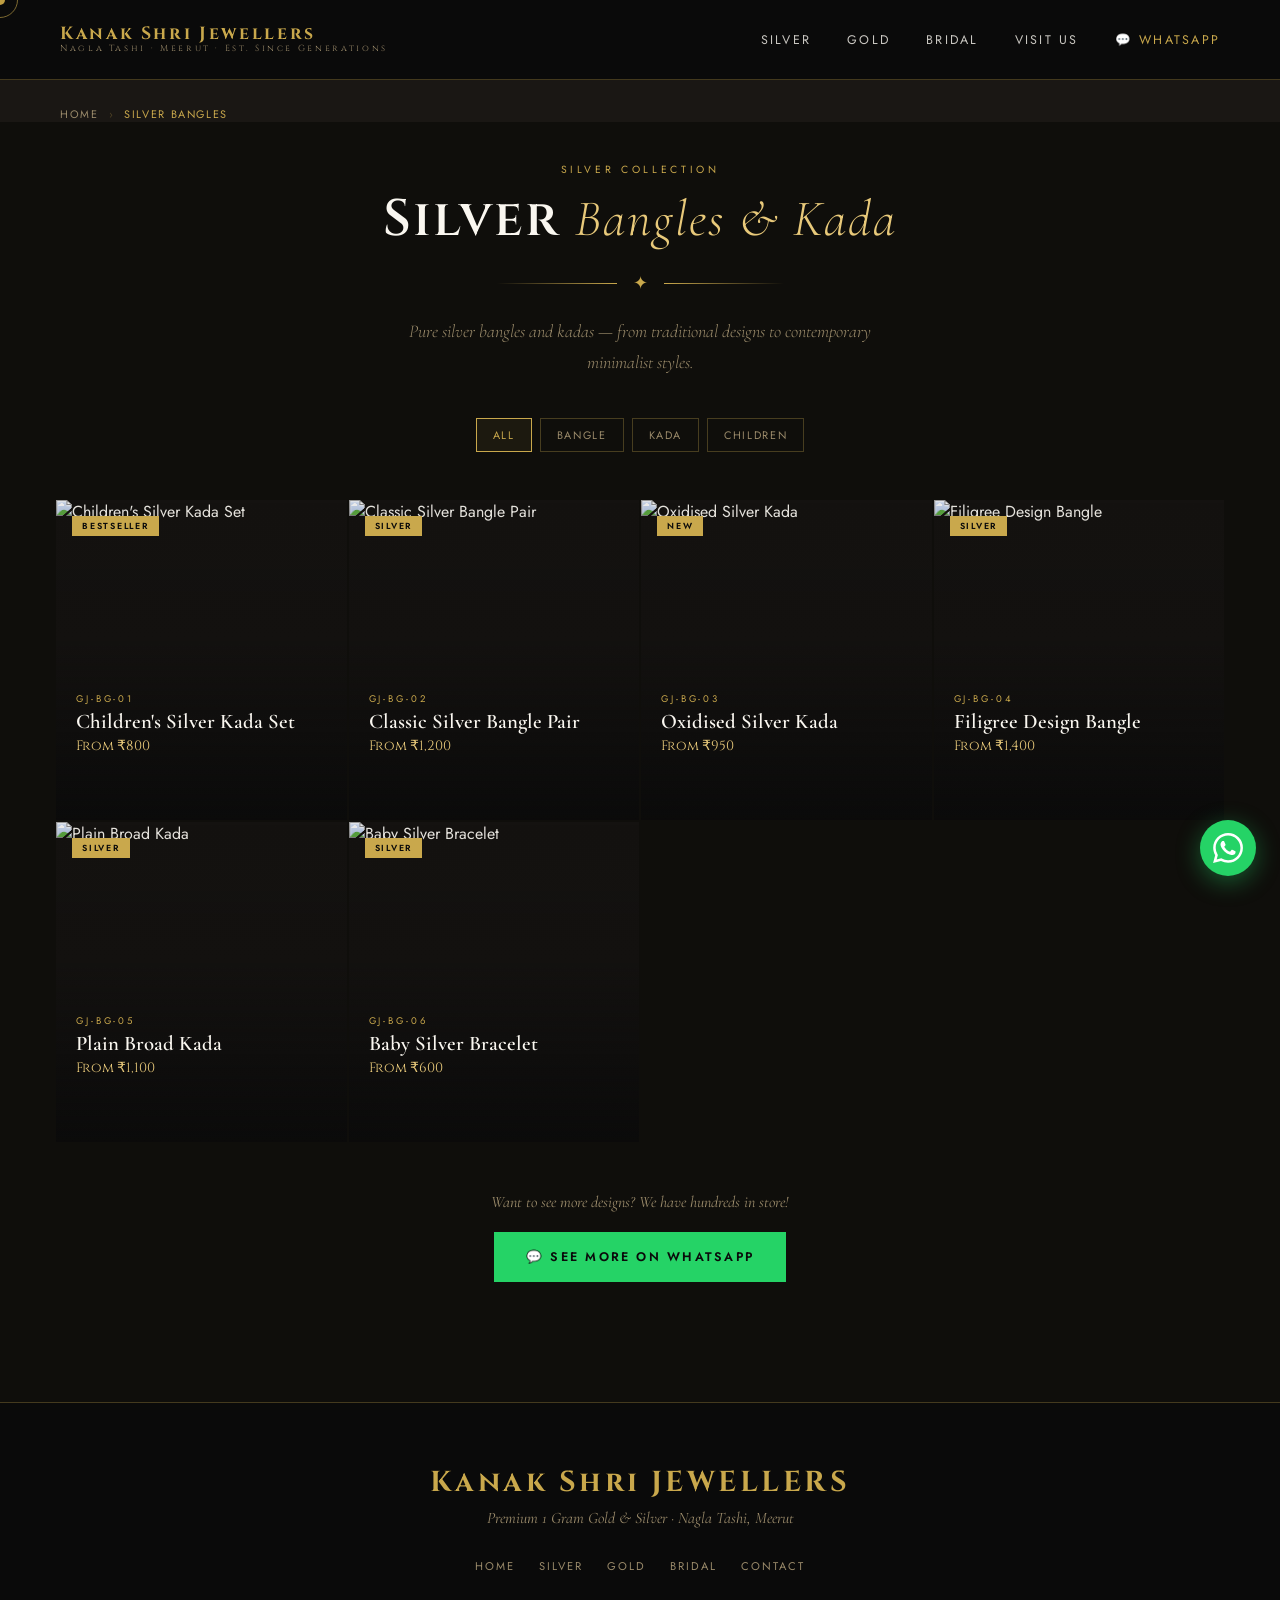
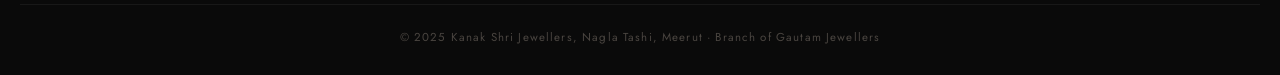
==== bangles.html @ d881263a "Add files via upload" ====
<!DOCTYPE html>
<html lang="en">
<head>
<meta charset="UTF-8">
<meta name="viewport" content="width=device-width, initial-scale=1.0, viewport-fit=cover">
<meta name="description" content="Silver Bangles & Kada | Kanak Shri Jewellers – Kanak Shri Jewellers, Nagla Tashi Meerut">
<meta name="theme-color" content="#0A0A0A">
<title>Silver Bangles & Kada | Kanak Shri Jewellers</title>
<link rel="preconnect" href="https://fonts.googleapis.com">
<link rel="preconnect" href="https://fonts.gstatic.com" crossorigin>
<link href="https://fonts.googleapis.com/css2?family=Cormorant+Garamond:ital,wght@0,300;0,400;0,600;1,300;1,400&family=Cinzel:wght@400;600;700;900&family=Jost:wght@300;400;500&display=swap" rel="stylesheet">
<link rel="stylesheet" href="styles.css">
</head>
<body>

<div id="page-transition"></div>
<div class="cursor" id="cursor"></div>
<div class="cursor-ring" id="cursorRing"></div>

<!-- Floating WhatsApp -->
<a href="https://wa.me/918979748070?text=Hi!%20I%20am%20interested%20in%20Silver%20Bangles." class="wa-float" aria-label="Chat on WhatsApp" target="_blank" rel="noopener">
  <svg viewBox="0 0 24 24" xmlns="http://www.w3.org/2000/svg"><path d="M17.472 14.382c-.297-.149-1.758-.867-2.03-.967-.273-.099-.471-.148-.67.15-.197.297-.767.966-.94 1.164-.173.199-.347.223-.644.075-.297-.15-1.255-.463-2.39-1.475-.883-.788-1.48-1.761-1.653-2.059-.173-.297-.018-.458.13-.606.134-.133.298-.347.446-.52.149-.174.198-.298.298-.497.099-.198.05-.371-.025-.52-.075-.149-.669-1.612-.916-2.207-.242-.579-.487-.5-.669-.51-.173-.008-.371-.01-.57-.01-.198 0-.52.074-.792.372-.272.297-1.04 1.016-1.04 2.479 0 1.462 1.065 2.875 1.213 3.074.149.198 2.096 3.2 5.077 4.487.709.306 1.262.489 1.694.625.712.227 1.36.195 1.871.118.571-.085 1.758-.719 2.006-1.413.248-.694.248-1.289.173-1.413-.074-.124-.272-.198-.57-.347m-5.421 7.403h-.004a9.87 9.87 0 01-5.031-1.378l-.361-.214-3.741.982.998-3.648-.235-.374a9.86 9.86 0 01-1.51-5.26c.001-5.45 4.436-9.884 9.888-9.884 2.64 0 5.122 1.03 6.988 2.898a9.825 9.825 0 012.893 6.994c-.003 5.45-4.437 9.884-9.885 9.884m8.413-18.297A11.815 11.815 0 0012.05 0C5.495 0 .16 5.335.157 11.892c0 2.096.547 4.142 1.588 5.945L.057 24l6.305-1.654a11.882 11.882 0 005.683 1.448h.005c6.554 0 11.89-5.335 11.893-11.893a11.821 11.821 0 00-3.48-8.413z"/></svg>
</a>

<!-- NAV -->
<nav id="mainNav">
  <a href="index.html" class="nav-logo">
    Kanak Shri Jewellers
    <span>Nagla Tashi · Meerut · Est. Since Generations</span>
  </a>
  <div class="nav-links">
    <a href="index.html#silver">Silver</a>
    <a href="index.html#gold">Gold</a>
    <a href="bridal.html">Bridal</a>
    <a href="index.html#contact">Visit Us</a>
    <a href="https://wa.me/918979748070" style="color:var(--gold);opacity:1;" target="_blank" rel="noopener">💬 WhatsApp</a>
  </div>
  <button class="hamburger" id="hamburger" aria-label="Menu">
    <span></span><span></span><span></span>
  </button>
</nav>

<div class="mobile-menu" id="mobileMenu">
  <a href="index.html#silver">Silver Collection</a>
  <a href="index.html#gold">Gold Collection</a>
  <a href="bridal.html">Bridal</a>
  <a href="index.html#contact">Visit Us</a>
  <a href="https://wa.me/918979748070" target="_blank" rel="noopener" style="color:var(--wa-green)">💬 WhatsApp Us</a>
</div>

<!-- Breadcrumb -->
<div class="breadcrumb">
  <a href="index.html">Home</a>
  <span class="sep">›</span>
  <span class="current">Silver Bangles</span>
</div>

<!-- Collection Section -->
<section class="collection alt" style="padding-top:40px;">
  <div class="collection-inner">
    <span class="section-label reveal">Silver Collection</span>
    <h2 class="section-title reveal">Silver <em>Bangles & Kada</em></h2>
    <div class="ornament reveal"><span>✦</span></div>
    <p class="section-sub reveal">Pure silver bangles and kadas — from traditional designs to contemporary minimalist styles.</p>

    <div class="filter-bar">
      <button class="filter-btn active" data-filter="all">All</button>
      <button class="filter-btn" data-filter="bangle">Bangle</button>
      <button class="filter-btn" data-filter="kada">Kada</button>
      <button class="filter-btn" data-filter="children">Children</button>
    </div>

    <div class="product-grid">

      <div class="product-card reveal" data-tag="children">
        <img class="product-img" src="slv.jpg" alt="Children's Silver Kada Set" loading="lazy" width="400" height="340">
        <div class="product-overlay"></div>
        <div class="product-badge">Bestseller</div>
        <div class="product-info">
          <div class="product-code">GJ-BG-01</div>
          <div class="product-name">Children's Silver Kada Set</div>
          <div class="product-price">From ₹800</div>
          <a href="https://wa.me/918979748070?text=I%20am%20interested%20in%20Children's%20Silver%20Kada%20Set%20(GJ-BG-01)" class="product-wa" target="_blank" rel="noopener">💬 Order on WhatsApp</a>
        </div>
      </div>
      <div class="product-card reveal" data-tag="bangle">
        <img class="product-img" src="slv.jpg" alt="Classic Silver Bangle Pair" loading="lazy" width="400" height="340">
        <div class="product-overlay"></div>
        <div class="product-badge">Silver</div>
        <div class="product-info">
          <div class="product-code">GJ-BG-02</div>
          <div class="product-name">Classic Silver Bangle Pair</div>
          <div class="product-price">From ₹1,200</div>
          <a href="https://wa.me/918979748070?text=I%20am%20interested%20in%20Classic%20Silver%20Bangle%20Pair%20(GJ-BG-02)" class="product-wa" target="_blank" rel="noopener">💬 Order on WhatsApp</a>
        </div>
      </div>
      <div class="product-card reveal" data-tag="kada">
        <img class="product-img" src="slv.jpg" alt="Oxidised Silver Kada" loading="lazy" width="400" height="340">
        <div class="product-overlay"></div>
        <div class="product-badge">New</div>
        <div class="product-info">
          <div class="product-code">GJ-BG-03</div>
          <div class="product-name">Oxidised Silver Kada</div>
          <div class="product-price">From ₹950</div>
          <a href="https://wa.me/918979748070?text=I%20am%20interested%20in%20Oxidised%20Silver%20Kada%20(GJ-BG-03)" class="product-wa" target="_blank" rel="noopener">💬 Order on WhatsApp</a>
        </div>
      </div>
      <div class="product-card reveal" data-tag="bangle">
        <img class="product-img" src="slv.jpg" alt="Filigree Design Bangle" loading="lazy" width="400" height="340">
        <div class="product-overlay"></div>
        <div class="product-badge">Silver</div>
        <div class="product-info">
          <div class="product-code">GJ-BG-04</div>
          <div class="product-name">Filigree Design Bangle</div>
          <div class="product-price">From ₹1,400</div>
          <a href="https://wa.me/918979748070?text=I%20am%20interested%20in%20Filigree%20Design%20Bangle%20(GJ-BG-04)" class="product-wa" target="_blank" rel="noopener">💬 Order on WhatsApp</a>
        </div>
      </div>
      <div class="product-card reveal" data-tag="kada">
        <img class="product-img" src="slv.jpg" alt="Plain Broad Kada" loading="lazy" width="400" height="340">
        <div class="product-overlay"></div>
        <div class="product-badge">Silver</div>
        <div class="product-info">
          <div class="product-code">GJ-BG-05</div>
          <div class="product-name">Plain Broad Kada</div>
          <div class="product-price">From ₹1,100</div>
          <a href="https://wa.me/918979748070?text=I%20am%20interested%20in%20Plain%20Broad%20Kada%20(GJ-BG-05)" class="product-wa" target="_blank" rel="noopener">💬 Order on WhatsApp</a>
        </div>
      </div>
      <div class="product-card reveal" data-tag="children">
        <img class="product-img" src="slv.jpg" alt="Baby Silver Bracelet" loading="lazy" width="400" height="340">
        <div class="product-overlay"></div>
        <div class="product-badge">Silver</div>
        <div class="product-info">
          <div class="product-code">GJ-BG-06</div>
          <div class="product-name">Baby Silver Bracelet</div>
          <div class="product-price">From ₹600</div>
          <a href="https://wa.me/918979748070?text=I%20am%20interested%20in%20Baby%20Silver%20Bracelet%20(GJ-BG-06)" class="product-wa" target="_blank" rel="noopener">💬 Order on WhatsApp</a>
        </div>
      </div>
    </div>

    <div class="load-more-wrap">
      <p style="font-family:'Cormorant Garamond',serif;font-style:italic;color:var(--text-muted);margin-bottom:20px;">Want to see more designs? We have hundreds in store!</p>
      <a href="https://wa.me/918979748070?text=Hi!%20Please%20show%20me%20more%20Silver%20Bangles%20designs." class="wa-big-btn" target="_blank" rel="noopener">💬 See More on WhatsApp</a>
    </div>

  </div>
</section>

<!-- Footer -->
<footer>
  <div class="footer-logo">Kanak Shri JEWELLERS</div>
  <div class="footer-tagline">Premium 1 Gram Gold &amp; Silver · Nagla Tashi, Meerut</div>
  <div class="footer-links">
    <a href="index.html">Home</a>
    <a href="index.html#silver">Silver</a>
    <a href="index.html#gold">Gold</a>
    <a href="bridal.html">Bridal</a>
    <a href="index.html#contact">Contact</a>
  </div>
  <div class="footer-copy">© 2025 Kanak Shri Jewellers, Nagla Tashi, Meerut · Branch of Gautam Jewellers</div>
</footer>

<script src="scripts.js"></script>
</body>
</html>
---- styles.css ----
/* ═══════════════════════════════════════════════════
   KANAK SHRI JEWELLERS — Shared Stylesheet v3.0
   Fixes: Mobile responsiveness, back-button black page,
   404 paths, filter visibility, safe-area support
   ═══════════════════════════════════════════════════ */

/* ── FONTS ── */
@import url('https://fonts.googleapis.com/css2?family=Cormorant+Garamond:ital,wght@0,300;0,400;0,600;0,700;1,300;1,400&family=Cinzel:wght@400;600;700;900&family=Jost:wght@300;400;500&display=swap');

/* ── CSS VARIABLES ── */
:root {
  --gold: #C9A84C;
  --gold-light: #E8C97A;
  --gold-dark: #8B6914;
  --gold-pale: #F5E9C8;
  --black: #0A0A0A;
  --charcoal: #1A1714;
  --warm-white: #FAF7F0;
  --text-muted: #9A8A6A;
  --border: rgba(201,168,76,0.3);
  --wa-green: #25D366;
}

/* ── RESET ── */
*, *::before, *::after { margin: 0; padding: 0; box-sizing: border-box; }
html { scroll-behavior: smooth; -webkit-text-size-adjust: 100%; }
body {
  font-family: 'Jost', sans-serif;
  background: var(--charcoal);
  color: var(--warm-white);
  overflow-x: hidden;
  /* safe area for notched phones */
  padding-left: env(safe-area-inset-left);
  padding-right: env(safe-area-inset-right);
}

/* ── CUSTOM CURSOR (desktop only) ── */
@media (pointer: fine) {
  body { cursor: none; }
  .cursor {
    position: fixed; width: 10px; height: 10px;
    background: var(--gold); border-radius: 50%;
    pointer-events: none; z-index: 99999;
    transform: translate(-50%, -50%);
    transition: transform 0.1s, width 0.2s, height 0.2s, opacity 0.2s;
    mix-blend-mode: difference;
    will-change: left, top;
  }
  .cursor-ring {
    position: fixed; width: 36px; height: 36px;
    border: 1px solid var(--gold); border-radius: 50%;
    pointer-events: none; z-index: 99998;
    transform: translate(-50%, -50%);
    transition: transform 0.12s ease, width 0.3s, height 0.3s;
    opacity: 0.6;
    will-change: left, top;
  }
  .cursor.hovered { width: 20px; height: 20px; opacity: 0.5; }
  .cursor-ring.hovered { width: 56px; height: 56px; opacity: 0.3; }
}
@media (pointer: coarse) {
  .cursor, .cursor-ring { display: none !important; }
}

/* ── ORNAMENT DIVIDER ── */
.ornament {
  display: flex; align-items: center; gap: 16px;
  justify-content: center; margin: 20px 0;
}
.ornament::before, .ornament::after {
  content: ''; flex: 1; max-width: 120px;
  height: 1px; background: linear-gradient(to right, transparent, var(--gold));
}
.ornament::after { background: linear-gradient(to left, transparent, var(--gold)); }
.ornament span { color: var(--gold); font-size: 18px; }

/* ══════════════════════════════
   NAV
══════════════════════════════ */
nav {
  position: fixed; top: 0; left: 0; right: 0;
  z-index: 1000;
  display: flex; align-items: center; justify-content: space-between;
  padding: 0 60px;
  height: 80px;
  background: rgba(10,10,10,0.95);
  backdrop-filter: blur(16px);
  -webkit-backdrop-filter: blur(16px);
  border-bottom: 1px solid var(--border);
  transition: height 0.3s, background 0.3s;
}
nav.scrolled { height: 64px; background: rgba(10,10,10,0.99); }

.nav-logo {
  font-family: 'Cinzel', serif;
  font-size: 1.1rem; font-weight: 700;
  letter-spacing: 0.15em; color: var(--gold);
  text-decoration: none;
  display: flex; flex-direction: column; align-items: flex-start;
  line-height: 1.1;
}
.nav-logo span { font-size: 0.55rem; letter-spacing: 0.3em; color: var(--text-muted); font-weight: 400; }

.nav-links { display: flex; gap: 36px; align-items: center; }
.nav-links a {
  font-family: 'Jost', sans-serif;
  font-size: 0.78rem; letter-spacing: 0.18em;
  text-transform: uppercase; color: var(--warm-white);
  text-decoration: none; opacity: 0.8;
  transition: color 0.25s, opacity 0.25s;
  position: relative;
}
.nav-links a::after {
  content: ''; position: absolute; bottom: -4px; left: 0; right: 100%;
  height: 1px; background: var(--gold); transition: right 0.3s;
}
.nav-links a:hover { color: var(--gold); opacity: 1; }
.nav-links a:hover::after { right: 0; }
.nav-links a.active { color: var(--gold); opacity: 1; }
.nav-links a.active::after { right: 0; }

/* Hamburger */
.hamburger {
  display: none; flex-direction: column; gap: 5px;
  cursor: pointer; padding: 8px; background: none; border: none;
  -webkit-tap-highlight-color: transparent;
}
.hamburger span {
  display: block; width: 24px; height: 2px;
  background: var(--gold); transition: all 0.3s;
}
.hamburger.open span:nth-child(1) { transform: rotate(45deg) translate(5px, 5px); }
.hamburger.open span:nth-child(2) { opacity: 0; }
.hamburger.open span:nth-child(3) { transform: rotate(-45deg) translate(5px, -5px); }

/* Mobile menu — FIX: use visibility+opacity instead of display:none 
   so transitions work and back-button doesn't flash */
.mobile-menu {
  visibility: hidden;
  position: fixed; inset: 0; top: 80px;
  background: rgba(10,10,10,0.99);
  backdrop-filter: blur(20px);
  -webkit-backdrop-filter: blur(20px);
  z-index: 999;
  display: flex; flex-direction: column; align-items: center; justify-content: center;
  gap: 32px; opacity: 0;
  transition: opacity 0.3s, visibility 0.3s;
  pointer-events: none;
}
.mobile-menu.open {
  visibility: visible; opacity: 1; pointer-events: all;
}
.mobile-menu a {
  font-family: 'Cinzel', serif; font-size: 1.3rem;
  letter-spacing: 0.2em; text-transform: uppercase;
  color: var(--warm-white); text-decoration: none;
  transition: color 0.25s;
  -webkit-tap-highlight-color: transparent;
}
.mobile-menu a:hover { color: var(--gold); }

/* ══════════════════════════════
   HERO
══════════════════════════════ */
.hero {
  position: relative; height: 100vh; min-height: 600px;
  display: flex; align-items: center; justify-content: center;
  overflow: hidden;
}
.hero-bg {
  position: absolute; inset: 0;
  background-size: cover; background-position: center 30%;
  transform: scale(1.08);
  animation: heroZoom 12s ease-in-out infinite alternate;
}
@keyframes heroZoom { from { transform: scale(1.08); } to { transform: scale(1.15); } }
.hero-overlay {
  position: absolute; inset: 0;
  background: linear-gradient(135deg, rgba(10,10,10,0.85) 0%, rgba(10,10,10,0.45) 50%, rgba(10,10,10,0.75) 100%);
}
.hero-overlay2 {
  position: absolute; inset: 0;
  background: radial-gradient(ellipse at center, transparent 30%, rgba(10,10,10,0.5) 100%);
}
.hero-content {
  position: relative; z-index: 2;
  text-align: center; padding: 0 20px; width: 100%;
}
.hero-tag {
  font-family: 'Jost', sans-serif;
  font-size: 0.7rem; letter-spacing: 0.35em; text-transform: uppercase;
  color: var(--gold); display: inline-block; margin-bottom: 24px;
  border: 1px solid var(--border); padding: 6px 20px;
  animation: heroFade 1.4s 0.2s ease both;
}
.hero h1 {
  font-family: 'Cinzel', serif;
  font-size: clamp(36px, 8vw, 96px);
  font-weight: 900; letter-spacing: 0.06em;
  line-height: 1; color: var(--warm-white);
  text-shadow: 0 4px 40px rgba(0,0,0,0.6);
  animation: heroFade 1.4s 0.35s ease both;
}
.hero h1 em {
  display: block; font-style: italic;
  font-family: 'Cormorant Garamond', serif;
  font-size: 0.62em; font-weight: 300;
  color: var(--gold-light); letter-spacing: 0.08em;
}
.hero-sub {
  font-family: 'Cormorant Garamond', serif;
  font-size: clamp(15px, 2vw, 22px); font-weight: 300;
  color: rgba(250,247,240,0.75); margin-top: 16px;
  letter-spacing: 0.04em;
  animation: heroFade 1.4s 0.5s ease both;
}
.hero-ctas {
  display: flex; gap: 16px; justify-content: center; margin-top: 40px; flex-wrap: wrap;
  animation: heroFade 1.4s 0.65s ease both;
}
@keyframes heroFade { from { opacity: 0; transform: translateY(30px); } to { opacity: 1; transform: translateY(0); } }

.scroll-indicator {
  position: absolute; bottom: 36px; left: 50%; transform: translateX(-50%);
  display: flex; flex-direction: column; align-items: center; gap: 8px;
  color: var(--text-muted); font-size: 0.65rem; letter-spacing: 0.25em; text-transform: uppercase;
  animation: heroFade 2s 1s ease both;
}
.scroll-indicator::after {
  content: ''; width: 1px; height: 50px;
  background: linear-gradient(to bottom, var(--gold), transparent);
  animation: scrollLine 1.8s ease-in-out infinite;
}
@keyframes scrollLine { 0%,100% { opacity: 0.4; transform: scaleY(1); } 50% { opacity: 1; transform: scaleY(1.3); } }

/* ── BUTTONS ── */
.btn-royal {
  font-family: 'Jost', sans-serif;
  font-size: 0.75rem; letter-spacing: 0.22em; text-transform: uppercase;
  padding: 16px 38px; text-decoration: none;
  border: 1px solid var(--gold); color: var(--black);
  background: linear-gradient(135deg, var(--gold) 0%, var(--gold-light) 100%);
  display: inline-block; transition: all 0.3s; font-weight: 500;
  -webkit-tap-highlight-color: transparent;
}
.btn-royal:hover { transform: translateY(-2px); box-shadow: 0 12px 40px rgba(201,168,76,0.35); }
.btn-outline {
  font-family: 'Jost', sans-serif;
  font-size: 0.75rem; letter-spacing: 0.22em; text-transform: uppercase;
  padding: 16px 38px; text-decoration: none;
  border: 1px solid rgba(201,168,76,0.5); color: var(--warm-white);
  display: inline-block; transition: all 0.3s; font-weight: 400;
  background: transparent;
  -webkit-tap-highlight-color: transparent;
}
.btn-outline:hover { border-color: var(--gold); background: rgba(201,168,76,0.08); transform: translateY(-2px); }

/* ══════════════════════════════
   MARQUEE
══════════════════════════════ */
.marquee-wrap {
  background: var(--gold);
  padding: 14px 0; overflow: hidden;
  white-space: nowrap; contain: layout style;
}
.marquee-inner {
  display: inline-block;
  animation: marquee 28s linear infinite;
  will-change: transform;
}
@media (prefers-reduced-motion: reduce) {
  .marquee-inner { animation: none; }
}
@keyframes marquee { from { transform: translateX(0); } to { transform: translateX(-50%); } }
.marquee-item {
  display: inline-block;
  font-family: 'Cinzel', serif;
  font-size: 0.72rem; letter-spacing: 0.25em; text-transform: uppercase;
  color: var(--black); font-weight: 600; padding: 0 30px;
}
.marquee-item::after { content: ' ✦'; color: rgba(0,0,0,0.4); }

/* ══════════════════════════════
   HERITAGE STRIP
══════════════════════════════ */
.heritage { background: #0D0C0A; padding: 70px 40px; }
.heritage-grid {
  max-width: 1100px; margin: auto;
  display: grid; grid-template-columns: repeat(4, 1fr); gap: 1px;
  background: var(--border); border: 1px solid var(--border);
}
.heritage-item {
  background: #0D0C0A;
  padding: 40px 30px; text-align: center;
  transition: background 0.3s;
}
.heritage-item:hover { background: #141210; }
.heritage-num {
  font-family: 'Cinzel', serif;
  font-size: clamp(1.6rem, 4vw, 2.6rem); font-weight: 700;
  color: var(--gold); letter-spacing: 0.03em;
}
.heritage-label {
  font-size: 0.72rem; letter-spacing: 0.2em; text-transform: uppercase;
  color: var(--text-muted); margin-top: 6px;
}

/* ══════════════════════════════
   SECTION BASE
══════════════════════════════ */
section { padding: 100px 20px; }
.section-label {
  font-family: 'Jost', sans-serif;
  font-size: 0.65rem; letter-spacing: 0.35em; text-transform: uppercase;
  color: var(--gold); display: block; text-align: center; margin-bottom: 12px;
}
.section-title {
  font-family: 'Cinzel', serif;
  font-size: clamp(26px, 4vw, 52px); font-weight: 600;
  text-align: center; color: var(--warm-white);
  letter-spacing: 0.04em; line-height: 1.2;
}
.section-title em {
  font-family: 'Cormorant Garamond', serif;
  font-style: italic; font-weight: 300; color: var(--gold-light);
}
.section-sub {
  font-family: 'Cormorant Garamond', serif;
  font-size: 18px; font-weight: 300; font-style: italic;
  color: var(--text-muted); text-align: center;
  max-width: 500px; margin: 14px auto 0; line-height: 1.7;
}

/* ══════════════════════════════
   COLLECTION SECTIONS
══════════════════════════════ */
.collection { background: var(--charcoal); }
.collection.alt { background: #0F0E0B; }
.collection-inner {
  max-width: 1200px; margin: auto;
  padding: 0 16px;
}

/* Filter Bar */
.filter-bar {
  display: flex; gap: 8px; flex-wrap: wrap; justify-content: center;
  margin: 40px 0 0; padding: 0 4px;
}
.filter-btn {
  font-family: 'Jost', sans-serif;
  font-size: 0.68rem; letter-spacing: 0.15em; text-transform: uppercase;
  padding: 8px 16px;
  border: 1px solid var(--border); background: transparent;
  color: var(--text-muted); cursor: pointer;
  transition: all 0.25s;
  -webkit-tap-highlight-color: transparent;
  touch-action: manipulation;
}
.filter-btn:hover, .filter-btn.active {
  border-color: var(--gold); color: var(--gold); background: rgba(201,168,76,0.07);
}

.product-grid {
  display: grid;
  grid-template-columns: repeat(auto-fill, minmax(260px, 1fr));
  gap: 2px; margin-top: 48px;
}

.product-card {
  position: relative; overflow: hidden;
  background: #141210; cursor: pointer;
  transform: translateZ(0);
}
.product-card.hidden { display: none !important; }

.product-img {
  width: 100%; height: 320px;
  object-fit: cover; display: block;
  transition: transform 0.7s cubic-bezier(0.25, 0.46, 0.45, 0.94), filter 0.5s;
  filter: brightness(0.92) saturate(0.9);
  will-change: transform;
}
.product-card:hover .product-img { transform: scale(1.06); filter: brightness(1) saturate(1.1); }

.product-overlay {
  position: absolute; inset: 0;
  background: linear-gradient(to top, rgba(10,10,10,0.9) 0%, rgba(10,10,10,0.1) 55%, transparent 100%);
  transition: background 0.4s;
}
.product-card:hover .product-overlay {
  background: linear-gradient(to top, rgba(10,10,10,0.95) 0%, rgba(10,10,10,0.3) 60%, rgba(201,168,76,0.05) 100%);
}

/* Gold badge */
.product-badge {
  position: absolute; top: 16px; left: 16px;
  background: var(--gold); color: var(--black);
  font-family: 'Jost', sans-serif;
  font-size: 0.55rem; letter-spacing: 0.2em; text-transform: uppercase;
  padding: 4px 10px; font-weight: 600;
}

.product-info {
  position: absolute; bottom: 0; left: 0; right: 0;
  padding: 24px 20px 20px;
}
.product-code {
  font-family: 'Jost', sans-serif;
  font-size: 0.6rem; letter-spacing: 0.3em; text-transform: uppercase;
  color: var(--gold); margin-bottom: 4px;
}
.product-name {
  font-family: 'Cormorant Garamond', serif;
  font-size: 1.3rem; font-weight: 600; color: var(--warm-white);
  line-height: 1.2; margin-bottom: 2px;
}
.product-price {
  font-family: 'Cinzel', serif;
  font-size: 0.85rem; color: var(--gold-light);
  margin-bottom: 12px;
}
.product-meta {
  font-size: 0.68rem; letter-spacing: 0.12em;
  color: var(--text-muted); opacity: 0.8; margin-bottom: 14px;
}

/* WhatsApp button — always visible on touch, hover-reveal on desktop */
.product-wa {
  display: inline-flex; align-items: center; gap: 8px;
  font-family: 'Jost', sans-serif;
  font-size: 0.65rem; letter-spacing: 0.18em; text-transform: uppercase;
  color: var(--black); background: var(--gold);
  padding: 9px 16px; text-decoration: none;
  white-space: nowrap;
  -webkit-tap-highlight-color: transparent;
}
/* Desktop: hover to reveal */
@media (hover: hover) and (pointer: fine) {
  .product-wa {
    transform: translateY(10px); opacity: 0;
    transition: transform 0.35s, opacity 0.35s, background 0.25s;
  }
  .product-card:hover .product-wa { transform: translateY(0); opacity: 1; }
}
.product-wa:hover { background: var(--gold-light); }

/* ── LOAD MORE ── */
.load-more-wrap { text-align: center; margin-top: 50px; padding-bottom: 20px; }
.load-more-btn {
  font-family: 'Jost', sans-serif;
  font-size: 0.75rem; letter-spacing: 0.22em; text-transform: uppercase;
  padding: 14px 40px;
  border: 1px solid var(--border); background: transparent;
  color: var(--text-muted); cursor: pointer;
  transition: all 0.3s;
}
.load-more-btn:hover { border-color: var(--gold); color: var(--gold); }

/* ── CATEGORY BREADCRUMB ── */
.breadcrumb {
  max-width: 1200px; margin: 0 auto;
  padding: 16px 20px 0;
  display: flex; align-items: center; gap: 10px; flex-wrap: wrap;
  font-family: 'Jost', sans-serif;
  font-size: 0.68rem; letter-spacing: 0.15em; text-transform: uppercase;
  color: var(--text-muted);
}
.breadcrumb a { color: var(--text-muted); text-decoration: none; transition: color 0.2s; }
.breadcrumb a:hover { color: var(--gold); }
.breadcrumb .sep { color: var(--border); }
.breadcrumb .current { color: var(--gold); }

/* ══════════════════════════════
   FEATURE STRIP
══════════════════════════════ */
.feature-strip {
  background: linear-gradient(135deg, #1A1508 0%, #0F0C04 50%, #1A1508 100%);
  border-top: 1px solid var(--border); border-bottom: 1px solid var(--border);
  padding: 80px 40px;
}
.feature-strip-inner {
  max-width: 1100px; margin: auto;
  display: grid; grid-template-columns: 1fr 1px 1fr 1px 1fr; gap: 50px;
  align-items: center;
}
.feature-divider { background: var(--border); height: 80px; align-self: center; }
.feature-item { text-align: center; }
.feature-icon { font-size: 2rem; margin-bottom: 14px; }
.feature-title {
  font-family: 'Cinzel', serif;
  font-size: 0.9rem; letter-spacing: 0.12em;
  color: var(--gold); margin-bottom: 8px;
}
.feature-desc { font-size: 0.85rem; color: var(--text-muted); line-height: 1.7; }

/* ══════════════════════════════
   BRIDAL SECTION
══════════════════════════════ */
.bridal {
  position: relative; overflow: hidden;
  min-height: 540px; display: flex; align-items: center;
  padding: 100px 60px;
}
.bridal-bg {
  position: absolute; inset: 0;
  background-image: url('https://images.unsplash.com/photo-1590736704728-f4730bb30770?w=1600&q=80');
  background-size: cover; background-position: center;
}
.bridal-overlay {
  position: absolute; inset: 0;
  background: linear-gradient(90deg, rgba(10,10,10,0.95) 0%, rgba(10,10,10,0.7) 55%, rgba(10,10,10,0.2) 100%);
}
.bridal-content { position: relative; z-index: 2; max-width: 560px; }
.bridal-content .section-label,
.bridal-content .section-title,
.bridal-content .section-sub { text-align: left; margin-left: 0; }
.bridal-perks {
  list-style: none; margin: 30px 0 36px;
  display: flex; flex-direction: column; gap: 12px;
}
.bridal-perks li {
  font-family: 'Cormorant Garamond', serif;
  font-size: 1.05rem; color: var(--warm-white);
  display: flex; align-items: center; gap: 12px;
}
.bridal-perks li::before { content: '✦'; color: var(--gold); font-size: 0.75rem; flex-shrink: 0; }

/* ══════════════════════════════
   WHY 1 GRAM
══════════════════════════════ */
.why-1gram {
  padding: 80px 10%;
  background: linear-gradient(to right, #0f0f0f, #1a1a1a);
  text-align: center; color: #fff;
}
.why-1gram h2 {
  font-family: 'Cinzel', serif;
  font-size: clamp(20px, 3vw, 32px); margin-bottom: 40px; letter-spacing: 1px;
  color: var(--warm-white);
}
.why-1gram h2 em { font-family: 'Cormorant Garamond', serif; color: var(--gold-light); font-style: italic; }
.features {
  display: grid;
  grid-template-columns: repeat(auto-fit, minmax(200px, 1fr));
  gap: 20px;
}
.features div {
  background: rgba(201,168,76,0.08);
  padding: 28px 22px; font-size: 16px;
  transition: 0.3s ease;
  border: 1px solid rgba(201,168,76,0.15);
  font-family: 'Cormorant Garamond', serif;
  color: var(--warm-white);
}
.features div:hover { transform: translateY(-6px); background: rgba(201,168,76,0.15); border-color: var(--gold); }

/* ══════════════════════════════
   TESTIMONIALS
══════════════════════════════ */
.testimonials { background: #0A0906; padding: 100px 20px; }
.testi-grid {
  max-width: 1100px; margin: 60px auto 0;
  display: grid; grid-template-columns: repeat(auto-fit, minmax(280px, 1fr));
  gap: 2px;
}
.testi-card {
  background: var(--charcoal); padding: 36px 30px;
  border: 1px solid transparent; transition: border-color 0.3s;
}
.testi-card:hover { border-color: var(--border); }
.testi-quote {
  font-family: 'Cormorant Garamond', serif;
  font-size: 1.1rem; font-style: italic; font-weight: 300;
  color: rgba(250,247,240,0.85); line-height: 1.75; margin-bottom: 24px;
}
.testi-stars { color: var(--gold); letter-spacing: 3px; font-size: 0.85rem; margin-bottom: 16px; }
.testi-author {
  font-family: 'Jost', sans-serif;
  font-size: 0.75rem; letter-spacing: 0.15em; text-transform: uppercase; color: var(--gold);
}
.testi-loc { font-size: 0.72rem; color: var(--text-muted); margin-top: 4px; }

/* ══════════════════════════════
   CONTACT
══════════════════════════════ */
.contact-section { background: #0D0C0A; padding: 100px 20px; }
.contact-inner {
  max-width: 900px; margin: auto;
  display: grid; grid-template-columns: 1fr 1fr; gap: 60px; align-items: start;
}
.contact-block h3 {
  font-family: 'Cinzel', serif;
  font-size: 1.1rem; color: var(--gold); letter-spacing: 0.1em; margin-bottom: 24px;
}
.contact-item { display: flex; gap: 16px; align-items: flex-start; margin-bottom: 20px; }
.contact-icon { font-size: 1.2rem; flex-shrink: 0; margin-top: 2px; }
.contact-label { font-size: 0.68rem; letter-spacing: 0.18em; text-transform: uppercase; color: var(--text-muted); margin-bottom: 4px; }
.contact-val { font-family: 'Cormorant Garamond', serif; font-size: 1.05rem; color: var(--warm-white); line-height: 1.6; }
.contact-val a { color: inherit; text-decoration: none; }
.contact-val a:hover { color: var(--gold); }
.hours-grid { display: grid; grid-template-columns: 1fr 1fr; gap: 4px 16px; margin-top: 8px; }
.hour-day { font-size: 0.8rem; color: var(--text-muted); }
.hour-time { font-size: 0.8rem; color: var(--warm-white); }
.closed { color: #c0392b !important; }

.wa-block {
  background: linear-gradient(135deg, #0A1F12 0%, #0D2618 100%);
  border: 1px solid rgba(37,211,102,0.2); padding: 32px; text-align: center;
}
.wa-block h3 { font-family: 'Cinzel', serif; font-size: 1rem; color: #25D366; letter-spacing: 0.12em; margin-bottom: 12px; }
.wa-block p { font-family: 'Cormorant Garamond', serif; font-size: 1rem; font-style: italic; color: var(--text-muted); margin-bottom: 24px; }
.wa-big-btn {
  display: inline-flex; align-items: center; gap: 12px;
  background: #25D366; color: var(--black);
  font-family: 'Jost', sans-serif;
  font-size: 0.78rem; letter-spacing: 0.18em; text-transform: uppercase;
  padding: 16px 32px; text-decoration: none; font-weight: 600; transition: all 0.3s;
  -webkit-tap-highlight-color: transparent;
  touch-action: manipulation;
}
.wa-big-btn:hover { background: #20c45e; transform: translateY(-2px); box-shadow: 0 12px 30px rgba(37,211,102,0.25); }

/* ══════════════════════════════
   FLOATING WHATSAPP BUTTON
══════════════════════════════ */
.wa-float {
  position: fixed; bottom: 24px; right: 24px;
  bottom: calc(24px + env(safe-area-inset-bottom));
  right: calc(24px + env(safe-area-inset-right));
  width: 56px; height: 56px; border-radius: 50%;
  background: #25D366;
  display: flex; align-items: center; justify-content: center;
  box-shadow: 0 6px 24px rgba(37,211,102,0.4);
  text-decoration: none; z-index: 9998;
  transition: transform 0.3s, box-shadow 0.3s;
  animation: waPulse 2.5s ease-in-out infinite;
  -webkit-tap-highlight-color: transparent;
}
.wa-float:hover { transform: scale(1.12); box-shadow: 0 10px 32px rgba(37,211,102,0.55); animation: none; }
.wa-float svg { width: 30px; height: 30px; fill: white; }
@keyframes waPulse {
  0%, 100% { box-shadow: 0 6px 24px rgba(37,211,102,0.4); }
  50% { box-shadow: 0 6px 36px rgba(37,211,102,0.7); }
}

/* ══════════════════════════════
   FOOTER
══════════════════════════════ */
footer {
  background: var(--black);
  border-top: 1px solid var(--border);
  padding: 60px 20px 30px; text-align: center;
}
.footer-logo {
  font-family: 'Cinzel', serif;
  font-size: clamp(1.2rem, 4vw, 1.8rem); font-weight: 700; color: var(--gold); letter-spacing: 0.12em; margin-bottom: 6px;
}
.footer-tagline {
  font-family: 'Cormorant Garamond', serif;
  font-style: italic; font-size: 1rem; color: var(--text-muted); margin-bottom: 30px;
}
.footer-links {
  display: flex; gap: 24px; justify-content: center; flex-wrap: wrap; margin-bottom: 30px;
}
.footer-links a {
  font-size: 0.7rem; letter-spacing: 0.18em; text-transform: uppercase;
  color: var(--text-muted); text-decoration: none; transition: color 0.25s;
}
.footer-links a:hover { color: var(--gold); }
.footer-copy {
  font-size: 0.72rem; color: #4A4540; letter-spacing: 0.1em;
  border-top: 1px solid rgba(255,255,255,0.06); padding-top: 24px;
}

/* ══════════════════════════════
   PAGE TRANSITION OVERLAY
   FIX: Start hidden via visibility, not opacity,
   so browser back/forward cache doesn't show black
══════════════════════════════ */
#page-transition {
  position: fixed; inset: 0;
  background: var(--charcoal); z-index: 99997;
  opacity: 0; pointer-events: none;
  transition: opacity 0.35s ease;
  visibility: hidden;
}
#page-transition.active {
  opacity: 1; pointer-events: all; visibility: visible;
}

/* ══════════════════════════════
   SCROLL REVEAL
══════════════════════════════ */
.reveal {
  opacity: 0; transform: translateY(24px);
  transition: opacity 0.6s ease, transform 0.6s ease;
}
.reveal.visible { opacity: 1; transform: translateY(0); }

/* ══════════════════════════════
   RESPONSIVE — TABLET (≤900px)
══════════════════════════════ */
@media (max-width: 900px) {
  nav { padding: 0 20px; }
  .nav-links { display: none; }
  .hamburger { display: flex; }
  .heritage-grid { grid-template-columns: repeat(2, 1fr); }
  .feature-strip-inner { grid-template-columns: 1fr; gap: 30px; }
  .feature-divider { display: none; }
  .contact-inner { grid-template-columns: 1fr; gap: 40px; }
  .bridal { padding: 80px 30px; }
  .mobile-menu { top: 80px; }
}

/* ══════════════════════════════
   RESPONSIVE — MOBILE (≤600px)
══════════════════════════════ */
@media (max-width: 600px) {
  nav { height: 64px; padding: 0 16px; }
  nav.scrolled { height: 56px; }
  .mobile-menu { top: 64px; }
  .breadcrumb { margin-top: 80px !important; }

  section { padding: 60px 12px; }

  .product-grid {
    grid-template-columns: 1fr 1fr;
    gap: 2px;
  }
  .product-img { height: 200px; }
  .product-name { font-size: 1.1rem; }
  .product-price { font-size: 0.78rem; margin-bottom: 8px; }
  .product-info { padding: 16px 12px 14px; }
  /* Always show WhatsApp button on mobile */
  .product-wa {
    transform: none !important;
    opacity: 1 !important;
    font-size: 0.6rem;
    padding: 8px 10px;
    letter-spacing: 0.1em;
  }

  .filter-bar { gap: 6px; margin-top: 24px; }
  .filter-btn { font-size: 0.62rem; padding: 7px 12px; letter-spacing: 0.1em; }

  .heritage { padding: 40px 12px; }
  .heritage-grid { grid-template-columns: 1fr 1fr; }
  .heritage-item { padding: 28px 16px; }

  .hero-ctas { flex-direction: column; align-items: center; gap: 12px; }
  .btn-royal, .btn-outline { padding: 14px 28px; font-size: 0.7rem; width: 100%; max-width: 280px; text-align: center; }

  .why-1gram { padding: 60px 4%; }
  .feature-strip { padding: 60px 16px; }

  .testi-grid { grid-template-columns: 1fr; }

  .bridal { padding: 60px 20px; min-height: auto; }
  .bridal-overlay {
    background: linear-gradient(180deg, rgba(10,10,10,0.92) 0%, rgba(10,10,10,0.85) 100%);
  }

  .contact-section { padding: 60px 12px; }
  .wa-block { padding: 24px 16px; }

  footer { padding: 40px 16px 24px; }
  .footer-links { gap: 16px; }

  .wa-float { width: 50px; height: 50px; }
  .wa-float svg { width: 26px; height: 26px; }

  .load-more-wrap { padding: 0 12px 12px; }
  .wa-big-btn { padding: 14px 20px; font-size: 0.72rem; width: 100%; justify-content: center; }
}

/* ══════════════════════════════
   RESPONSIVE — SMALL (≤400px)
══════════════════════════════ */
@media (max-width: 400px) {
  .product-grid { grid-template-columns: 1fr; }
  .product-img { height: 260px; }
  .nav-logo { font-size: 0.95rem; }
  .nav-logo span { display: none; }
}

/* ══════════════════════════════
   IFRAME RESPONSIVE (maps)
══════════════════════════════ */
iframe {
  max-width: 100%;
}

/* breadcrumb top-margin (nav height compensation) */
.breadcrumb {
  margin-top: 90px;
}
@media (max-width: 600px) {
  .breadcrumb {
    margin-top: 72px;
  }
}
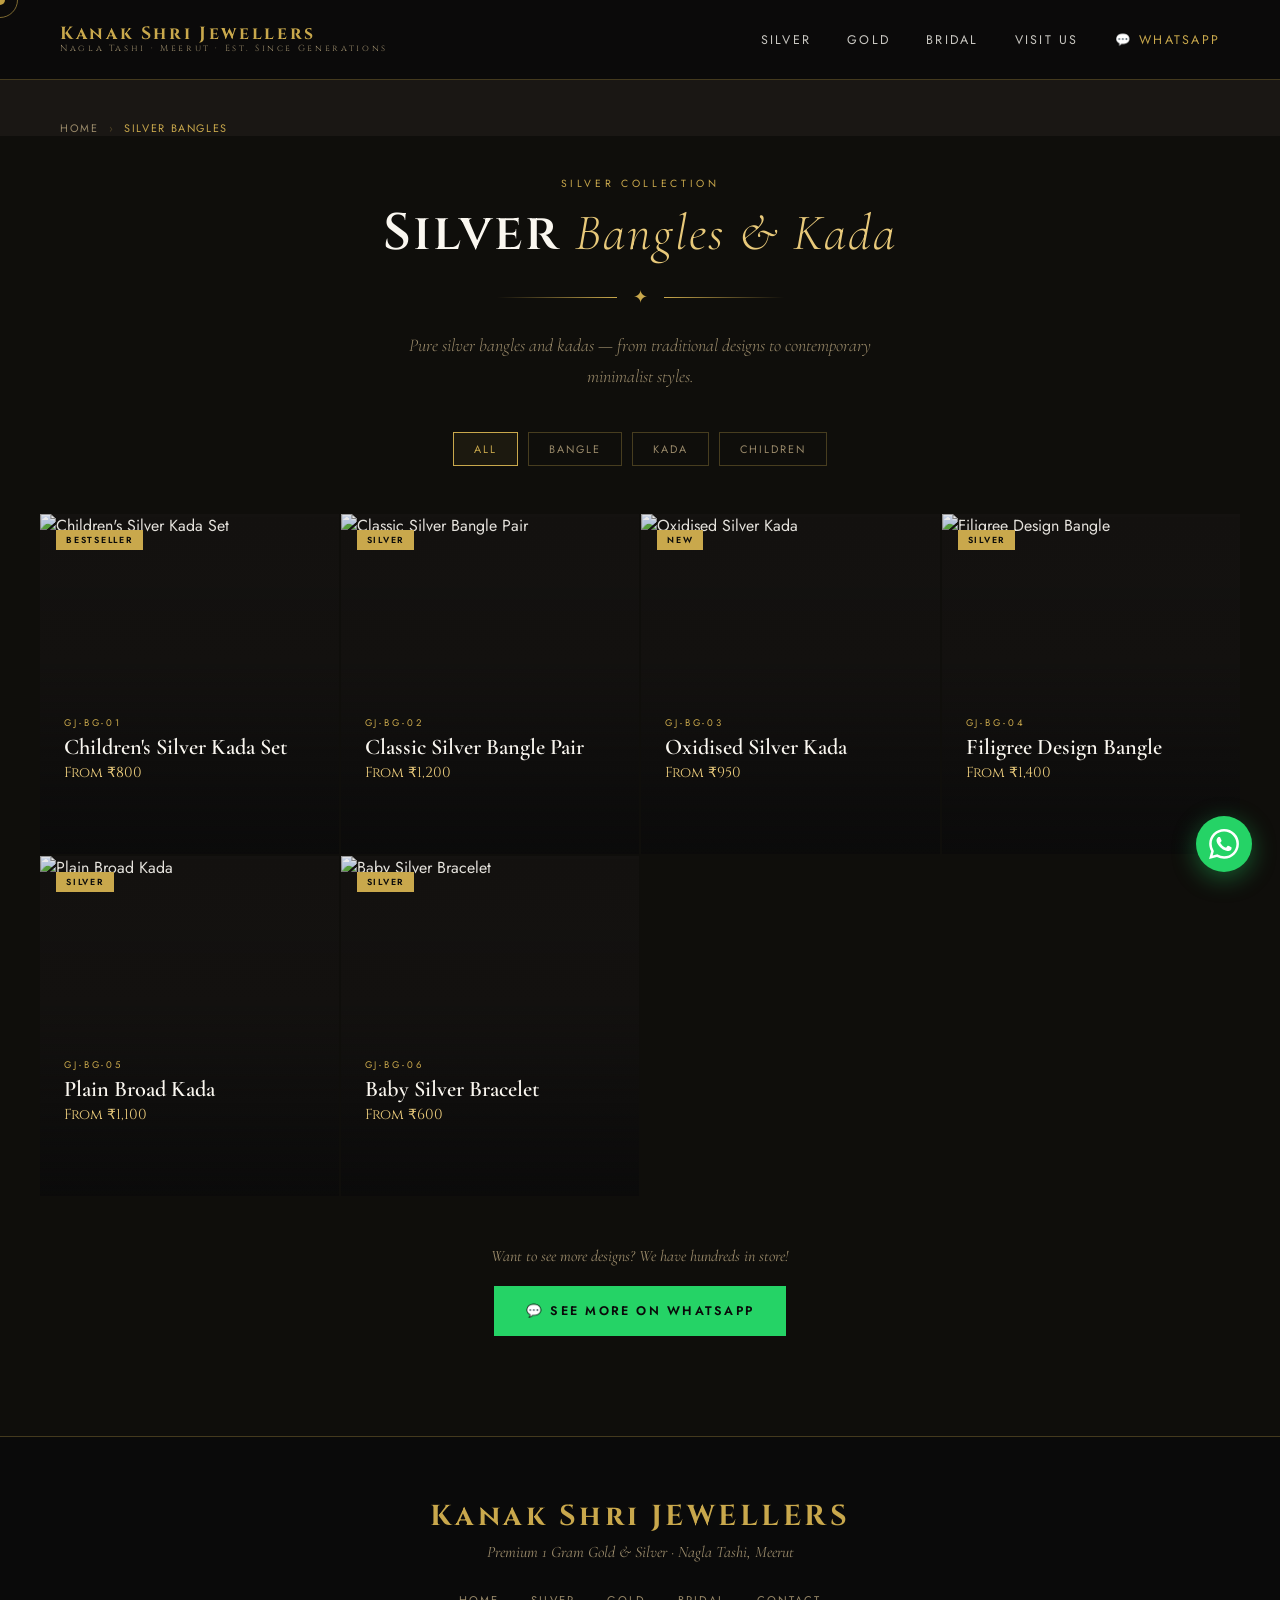
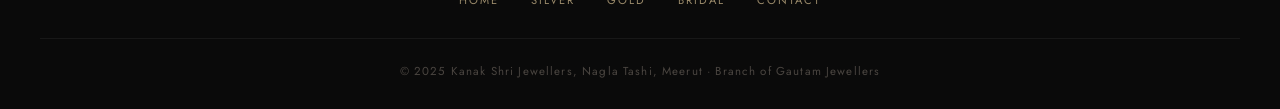
==== commit 2e5b991b: "Add files via upload" ====
--- a/bangles.html
+++ b/bangles.html
@@ -2,7 +2,7 @@
 <html lang="en">
 <head>
 <meta charset="UTF-8">
-<meta name="viewport" content="width=device-width, initial-scale=1.0, viewport-fit=cover">
+<meta name="viewport" content="width=device-width, initial-scale=1.0">
 <meta name="description" content="Silver Bangles & Kada | Kanak Shri Jewellers – Kanak Shri Jewellers, Nagla Tashi Meerut">
 <meta name="theme-color" content="#0A0A0A">
 <title>Silver Bangles & Kada | Kanak Shri Jewellers</title>
@@ -24,15 +24,15 @@
 
 <!-- NAV -->
 <nav id="mainNav">
-  <a href="index.html" class="nav-logo">
+  <a href="gtm.html" class="nav-logo">
     Kanak Shri Jewellers
     <span>Nagla Tashi · Meerut · Est. Since Generations</span>
   </a>
   <div class="nav-links">
-    <a href="index.html#silver">Silver</a>
-    <a href="index.html#gold">Gold</a>
+    <a href="gtm.html#silver">Silver</a>
+    <a href="gtm.html#gold">Gold</a>
     <a href="bridal.html">Bridal</a>
-    <a href="index.html#contact">Visit Us</a>
+    <a href="gtm.html#contact">Visit Us</a>
     <a href="https://wa.me/918979748070" style="color:var(--gold);opacity:1;" target="_blank" rel="noopener">💬 WhatsApp</a>
   </div>
   <button class="hamburger" id="hamburger" aria-label="Menu">
@@ -41,16 +41,16 @@
 </nav>
 
 <div class="mobile-menu" id="mobileMenu">
-  <a href="index.html#silver">Silver Collection</a>
-  <a href="index.html#gold">Gold Collection</a>
+  <a href="gtm.html#silver">Silver Collection</a>
+  <a href="gtm.html#gold">Gold Collection</a>
   <a href="bridal.html">Bridal</a>
-  <a href="index.html#contact">Visit Us</a>
+  <a href="gtm.html#contact">Visit Us</a>
   <a href="https://wa.me/918979748070" target="_blank" rel="noopener" style="color:var(--wa-green)">💬 WhatsApp Us</a>
 </div>
 
 <!-- Breadcrumb -->
-<div class="breadcrumb">
-  <a href="index.html">Home</a>
+<div class="breadcrumb" style="margin-top:100px;">
+  <a href="gtm.html">Home</a>
   <span class="sep">›</span>
   <span class="current">Silver Bangles</span>
 </div>
@@ -153,11 +153,11 @@
   <div class="footer-logo">Kanak Shri JEWELLERS</div>
   <div class="footer-tagline">Premium 1 Gram Gold &amp; Silver · Nagla Tashi, Meerut</div>
   <div class="footer-links">
-    <a href="index.html">Home</a>
-    <a href="index.html#silver">Silver</a>
-    <a href="index.html#gold">Gold</a>
+    <a href="gtm.html">Home</a>
+    <a href="gtm.html#silver">Silver</a>
+    <a href="gtm.html#gold">Gold</a>
     <a href="bridal.html">Bridal</a>
-    <a href="index.html#contact">Contact</a>
+    <a href="gtm.html#contact">Contact</a>
   </div>
   <div class="footer-copy">© 2025 Kanak Shri Jewellers, Nagla Tashi, Meerut · Branch of Gautam Jewellers</div>
 </footer>
--- a/styles.css
+++ b/styles.css
@@ -1,7 +1,5 @@
 /* ═══════════════════════════════════════════════════
-   KANAK SHRI JEWELLERS — Shared Stylesheet v3.0
-   Fixes: Mobile responsiveness, back-button black page,
-   404 paths, filter visibility, safe-area support
+   KANAK SHRI JEWELLERS — Shared Stylesheet v2.0
    ═══════════════════════════════════════════════════ */
 
 /* ── FONTS ── */
@@ -23,44 +21,36 @@
 
 /* ── RESET ── */
 *, *::before, *::after { margin: 0; padding: 0; box-sizing: border-box; }
-html { scroll-behavior: smooth; -webkit-text-size-adjust: 100%; }
+html { scroll-behavior: smooth; }
 body {
   font-family: 'Jost', sans-serif;
   background: var(--charcoal);
   color: var(--warm-white);
   overflow-x: hidden;
-  /* safe area for notched phones */
-  padding-left: env(safe-area-inset-left);
-  padding-right: env(safe-area-inset-right);
-}
-
-/* ── CUSTOM CURSOR (desktop only) ── */
-@media (pointer: fine) {
-  body { cursor: none; }
-  .cursor {
-    position: fixed; width: 10px; height: 10px;
-    background: var(--gold); border-radius: 50%;
-    pointer-events: none; z-index: 99999;
-    transform: translate(-50%, -50%);
-    transition: transform 0.1s, width 0.2s, height 0.2s, opacity 0.2s;
-    mix-blend-mode: difference;
-    will-change: left, top;
-  }
-  .cursor-ring {
-    position: fixed; width: 36px; height: 36px;
-    border: 1px solid var(--gold); border-radius: 50%;
-    pointer-events: none; z-index: 99998;
-    transform: translate(-50%, -50%);
-    transition: transform 0.12s ease, width 0.3s, height 0.3s;
-    opacity: 0.6;
-    will-change: left, top;
-  }
-  .cursor.hovered { width: 20px; height: 20px; opacity: 0.5; }
-  .cursor-ring.hovered { width: 56px; height: 56px; opacity: 0.3; }
-}
-@media (pointer: coarse) {
-  .cursor, .cursor-ring { display: none !important; }
-}
+}
+
+/* ── CUSTOM CURSOR ── */
+body { cursor: none; }
+.cursor {
+  position: fixed; width: 10px; height: 10px;
+  background: var(--gold); border-radius: 50%;
+  pointer-events: none; z-index: 99999;
+  transform: translate(-50%, -50%);
+  transition: transform 0.1s, width 0.2s, height 0.2s, opacity 0.2s;
+  mix-blend-mode: difference;
+  will-change: left, top;
+}
+.cursor-ring {
+  position: fixed; width: 36px; height: 36px;
+  border: 1px solid var(--gold); border-radius: 50%;
+  pointer-events: none; z-index: 99998;
+  transform: translate(-50%, -50%);
+  transition: transform 0.12s ease, width 0.3s, height 0.3s;
+  opacity: 0.6;
+  will-change: left, top;
+}
+.cursor.hovered { width: 20px; height: 20px; opacity: 0.5; }
+.cursor-ring.hovered { width: 56px; height: 56px; opacity: 0.3; }
 
 /* ── ORNAMENT DIVIDER ── */
 .ornament {
@@ -83,13 +73,13 @@
   display: flex; align-items: center; justify-content: space-between;
   padding: 0 60px;
   height: 80px;
-  background: rgba(10,10,10,0.95);
+  background: rgba(10,10,10,0.92);
   backdrop-filter: blur(16px);
   -webkit-backdrop-filter: blur(16px);
   border-bottom: 1px solid var(--border);
   transition: height 0.3s, background 0.3s;
 }
-nav.scrolled { height: 64px; background: rgba(10,10,10,0.99); }
+nav.scrolled { height: 64px; background: rgba(10,10,10,0.98); }
 
 .nav-logo {
   font-family: 'Cinzel', serif;
@@ -123,7 +113,6 @@
 .hamburger {
   display: none; flex-direction: column; gap: 5px;
   cursor: pointer; padding: 8px; background: none; border: none;
-  -webkit-tap-highlight-color: transparent;
 }
 .hamburger span {
   display: block; width: 24px; height: 2px;
@@ -133,29 +122,19 @@
 .hamburger.open span:nth-child(2) { opacity: 0; }
 .hamburger.open span:nth-child(3) { transform: rotate(-45deg) translate(5px, -5px); }
 
-/* Mobile menu — FIX: use visibility+opacity instead of display:none 
-   so transitions work and back-button doesn't flash */
+/* Mobile menu overlay */
 .mobile-menu {
-  visibility: hidden;
-  position: fixed; inset: 0; top: 80px;
-  background: rgba(10,10,10,0.99);
-  backdrop-filter: blur(20px);
-  -webkit-backdrop-filter: blur(20px);
-  z-index: 999;
-  display: flex; flex-direction: column; align-items: center; justify-content: center;
-  gap: 32px; opacity: 0;
-  transition: opacity 0.3s, visibility 0.3s;
-  pointer-events: none;
-}
-.mobile-menu.open {
-  visibility: visible; opacity: 1; pointer-events: all;
-}
+  display: none; position: fixed; inset: 0; top: 64px;
+  background: rgba(10,10,10,0.98); backdrop-filter: blur(20px);
+  z-index: 999; flex-direction: column; align-items: center; justify-content: center;
+  gap: 32px; opacity: 0; transition: opacity 0.3s;
+}
+.mobile-menu.open { opacity: 1; }
 .mobile-menu a {
   font-family: 'Cinzel', serif; font-size: 1.3rem;
   letter-spacing: 0.2em; text-transform: uppercase;
   color: var(--warm-white); text-decoration: none;
   transition: color 0.25s;
-  -webkit-tap-highlight-color: transparent;
 }
 .mobile-menu a:hover { color: var(--gold); }
 
@@ -163,7 +142,7 @@
    HERO
 ══════════════════════════════ */
 .hero {
-  position: relative; height: 100vh; min-height: 600px;
+  position: relative; height: 100vh; min-height: 700px;
   display: flex; align-items: center; justify-content: center;
   overflow: hidden;
 }
@@ -184,7 +163,7 @@
 }
 .hero-content {
   position: relative; z-index: 2;
-  text-align: center; padding: 0 20px; width: 100%;
+  text-align: center; padding: 0 20px;
 }
 .hero-tag {
   font-family: 'Jost', sans-serif;
@@ -195,7 +174,7 @@
 }
 .hero h1 {
   font-family: 'Cinzel', serif;
-  font-size: clamp(36px, 8vw, 96px);
+  font-size: clamp(42px, 8vw, 96px);
   font-weight: 900; letter-spacing: 0.06em;
   line-height: 1; color: var(--warm-white);
   text-shadow: 0 4px 40px rgba(0,0,0,0.6);
@@ -209,7 +188,7 @@
 }
 .hero-sub {
   font-family: 'Cormorant Garamond', serif;
-  font-size: clamp(15px, 2vw, 22px); font-weight: 300;
+  font-size: clamp(16px, 2vw, 22px); font-weight: 300;
   color: rgba(250,247,240,0.75); margin-top: 16px;
   letter-spacing: 0.04em;
   animation: heroFade 1.4s 0.5s ease both;
@@ -241,7 +220,6 @@
   border: 1px solid var(--gold); color: var(--black);
   background: linear-gradient(135deg, var(--gold) 0%, var(--gold-light) 100%);
   display: inline-block; transition: all 0.3s; font-weight: 500;
-  -webkit-tap-highlight-color: transparent;
 }
 .btn-royal:hover { transform: translateY(-2px); box-shadow: 0 12px 40px rgba(201,168,76,0.35); }
 .btn-outline {
@@ -251,7 +229,6 @@
   border: 1px solid rgba(201,168,76,0.5); color: var(--warm-white);
   display: inline-block; transition: all 0.3s; font-weight: 400;
   background: transparent;
-  -webkit-tap-highlight-color: transparent;
 }
 .btn-outline:hover { border-color: var(--gold); background: rgba(201,168,76,0.08); transform: translateY(-2px); }
 
@@ -267,9 +244,6 @@
   display: inline-block;
   animation: marquee 28s linear infinite;
   will-change: transform;
-}
-@media (prefers-reduced-motion: reduce) {
-  .marquee-inner { animation: none; }
 }
 @keyframes marquee { from { transform: translateX(0); } to { transform: translateX(-50%); } }
 .marquee-item {
@@ -297,7 +271,7 @@
 .heritage-item:hover { background: #141210; }
 .heritage-num {
   font-family: 'Cinzel', serif;
-  font-size: clamp(1.6rem, 4vw, 2.6rem); font-weight: 700;
+  font-size: 2.6rem; font-weight: 700;
   color: var(--gold); letter-spacing: 0.03em;
 }
 .heritage-label {
@@ -316,7 +290,7 @@
 }
 .section-title {
   font-family: 'Cinzel', serif;
-  font-size: clamp(26px, 4vw, 52px); font-weight: 600;
+  font-size: clamp(28px, 4vw, 52px); font-weight: 600;
   text-align: center; color: var(--warm-white);
   letter-spacing: 0.04em; line-height: 1.2;
 }
@@ -336,25 +310,20 @@
 ══════════════════════════════ */
 .collection { background: var(--charcoal); }
 .collection.alt { background: #0F0E0B; }
-.collection-inner {
-  max-width: 1200px; margin: auto;
-  padding: 0 16px;
-}
+.collection-inner { max-width: 1200px; margin: auto; }
 
 /* Filter Bar */
 .filter-bar {
-  display: flex; gap: 8px; flex-wrap: wrap; justify-content: center;
-  margin: 40px 0 0; padding: 0 4px;
+  display: flex; gap: 10px; flex-wrap: wrap; justify-content: center;
+  margin: 40px 0 0;
 }
 .filter-btn {
   font-family: 'Jost', sans-serif;
-  font-size: 0.68rem; letter-spacing: 0.15em; text-transform: uppercase;
-  padding: 8px 16px;
+  font-size: 0.68rem; letter-spacing: 0.18em; text-transform: uppercase;
+  padding: 8px 20px;
   border: 1px solid var(--border); background: transparent;
   color: var(--text-muted); cursor: pointer;
   transition: all 0.25s;
-  -webkit-tap-highlight-color: transparent;
-  touch-action: manipulation;
 }
 .filter-btn:hover, .filter-btn.active {
   border-color: var(--gold); color: var(--gold); background: rgba(201,168,76,0.07);
@@ -362,7 +331,7 @@
 
 .product-grid {
   display: grid;
-  grid-template-columns: repeat(auto-fill, minmax(260px, 1fr));
+  grid-template-columns: repeat(auto-fill, minmax(280px, 1fr));
   gap: 2px; margin-top: 48px;
 }
 
@@ -371,10 +340,10 @@
   background: #141210; cursor: pointer;
   transform: translateZ(0);
 }
-.product-card.hidden { display: none !important; }
+.product-card.hidden { display: none; }
 
 .product-img {
-  width: 100%; height: 320px;
+  width: 100%; height: 340px;
   object-fit: cover; display: block;
   transition: transform 0.7s cubic-bezier(0.25, 0.46, 0.45, 0.94), filter 0.5s;
   filter: brightness(0.92) saturate(0.9);
@@ -402,7 +371,7 @@
 
 .product-info {
   position: absolute; bottom: 0; left: 0; right: 0;
-  padding: 24px 20px 20px;
+  padding: 28px 24px 22px;
 }
 .product-code {
   font-family: 'Jost', sans-serif;
@@ -411,41 +380,33 @@
 }
 .product-name {
   font-family: 'Cormorant Garamond', serif;
-  font-size: 1.3rem; font-weight: 600; color: var(--warm-white);
+  font-size: 1.4rem; font-weight: 600; color: var(--warm-white);
   line-height: 1.2; margin-bottom: 2px;
 }
 .product-price {
   font-family: 'Cinzel', serif;
-  font-size: 0.85rem; color: var(--gold-light);
-  margin-bottom: 12px;
+  font-size: 0.9rem; color: var(--gold-light);
+  margin-bottom: 14px;
 }
 .product-meta {
   font-size: 0.68rem; letter-spacing: 0.12em;
   color: var(--text-muted); opacity: 0.8; margin-bottom: 14px;
 }
-
-/* WhatsApp button — always visible on touch, hover-reveal on desktop */
 .product-wa {
   display: inline-flex; align-items: center; gap: 8px;
   font-family: 'Jost', sans-serif;
-  font-size: 0.65rem; letter-spacing: 0.18em; text-transform: uppercase;
+  font-size: 0.68rem; letter-spacing: 0.2em; text-transform: uppercase;
   color: var(--black); background: var(--gold);
-  padding: 9px 16px; text-decoration: none;
+  padding: 10px 18px; text-decoration: none;
+  transform: translateY(10px); opacity: 0;
+  transition: transform 0.35s, opacity 0.35s, background 0.25s;
   white-space: nowrap;
-  -webkit-tap-highlight-color: transparent;
-}
-/* Desktop: hover to reveal */
-@media (hover: hover) and (pointer: fine) {
-  .product-wa {
-    transform: translateY(10px); opacity: 0;
-    transition: transform 0.35s, opacity 0.35s, background 0.25s;
-  }
-  .product-card:hover .product-wa { transform: translateY(0); opacity: 1; }
-}
+}
+.product-card:hover .product-wa { transform: translateY(0); opacity: 1; }
 .product-wa:hover { background: var(--gold-light); }
 
 /* ── LOAD MORE ── */
-.load-more-wrap { text-align: center; margin-top: 50px; padding-bottom: 20px; }
+.load-more-wrap { text-align: center; margin-top: 50px; }
 .load-more-btn {
   font-family: 'Jost', sans-serif;
   font-size: 0.75rem; letter-spacing: 0.22em; text-transform: uppercase;
@@ -459,8 +420,8 @@
 /* ── CATEGORY BREADCRUMB ── */
 .breadcrumb {
   max-width: 1200px; margin: 0 auto;
-  padding: 16px 20px 0;
-  display: flex; align-items: center; gap: 10px; flex-wrap: wrap;
+  padding: 20px 20px 0;
+  display: flex; align-items: center; gap: 10px;
   font-family: 'Jost', sans-serif;
   font-size: 0.68rem; letter-spacing: 0.15em; text-transform: uppercase;
   color: var(--text-muted);
@@ -498,7 +459,7 @@
 ══════════════════════════════ */
 .bridal {
   position: relative; overflow: hidden;
-  min-height: 540px; display: flex; align-items: center;
+  min-height: 600px; display: flex; align-items: center;
   padding: 100px 60px;
 }
 .bridal-bg {
@@ -535,14 +496,14 @@
 }
 .why-1gram h2 {
   font-family: 'Cinzel', serif;
-  font-size: clamp(20px, 3vw, 32px); margin-bottom: 40px; letter-spacing: 1px;
+  font-size: clamp(22px, 3vw, 32px); margin-bottom: 40px; letter-spacing: 1px;
   color: var(--warm-white);
 }
 .why-1gram h2 em { font-family: 'Cormorant Garamond', serif; color: var(--gold-light); font-style: italic; }
 .features {
   display: grid;
-  grid-template-columns: repeat(auto-fit, minmax(200px, 1fr));
-  gap: 20px;
+  grid-template-columns: repeat(auto-fit, minmax(220px, 1fr));
+  gap: 25px;
 }
 .features div {
   background: rgba(201,168,76,0.08);
@@ -557,20 +518,20 @@
 /* ══════════════════════════════
    TESTIMONIALS
 ══════════════════════════════ */
-.testimonials { background: #0A0906; padding: 100px 20px; }
+.testimonials { background: #0A0906; padding: 100px 40px; }
 .testi-grid {
   max-width: 1100px; margin: 60px auto 0;
-  display: grid; grid-template-columns: repeat(auto-fit, minmax(280px, 1fr));
+  display: grid; grid-template-columns: repeat(auto-fit, minmax(300px, 1fr));
   gap: 2px;
 }
 .testi-card {
-  background: var(--charcoal); padding: 36px 30px;
+  background: var(--charcoal); padding: 40px 36px;
   border: 1px solid transparent; transition: border-color 0.3s;
 }
 .testi-card:hover { border-color: var(--border); }
 .testi-quote {
   font-family: 'Cormorant Garamond', serif;
-  font-size: 1.1rem; font-style: italic; font-weight: 300;
+  font-size: 1.15rem; font-style: italic; font-weight: 300;
   color: rgba(250,247,240,0.85); line-height: 1.75; margin-bottom: 24px;
 }
 .testi-stars { color: var(--gold); letter-spacing: 3px; font-size: 0.85rem; margin-bottom: 16px; }
@@ -583,10 +544,10 @@
 /* ══════════════════════════════
    CONTACT
 ══════════════════════════════ */
-.contact-section { background: #0D0C0A; padding: 100px 20px; }
+.contact-section { background: #0D0C0A; padding: 100px 40px; }
 .contact-inner {
   max-width: 900px; margin: auto;
-  display: grid; grid-template-columns: 1fr 1fr; gap: 60px; align-items: start;
+  display: grid; grid-template-columns: 1fr 1fr; gap: 80px; align-items: start;
 }
 .contact-block h3 {
   font-family: 'Cinzel', serif;
@@ -598,14 +559,14 @@
 .contact-val { font-family: 'Cormorant Garamond', serif; font-size: 1.05rem; color: var(--warm-white); line-height: 1.6; }
 .contact-val a { color: inherit; text-decoration: none; }
 .contact-val a:hover { color: var(--gold); }
-.hours-grid { display: grid; grid-template-columns: 1fr 1fr; gap: 4px 16px; margin-top: 8px; }
+.hours-grid { display: grid; grid-template-columns: 1fr 1fr; gap: 4px 20px; margin-top: 8px; }
 .hour-day { font-size: 0.8rem; color: var(--text-muted); }
 .hour-time { font-size: 0.8rem; color: var(--warm-white); }
 .closed { color: #c0392b !important; }
 
 .wa-block {
   background: linear-gradient(135deg, #0A1F12 0%, #0D2618 100%);
-  border: 1px solid rgba(37,211,102,0.2); padding: 32px; text-align: center;
+  border: 1px solid rgba(37,211,102,0.2); padding: 36px; text-align: center;
 }
 .wa-block h3 { font-family: 'Cinzel', serif; font-size: 1rem; color: #25D366; letter-spacing: 0.12em; margin-bottom: 12px; }
 .wa-block p { font-family: 'Cormorant Garamond', serif; font-size: 1rem; font-style: italic; color: var(--text-muted); margin-bottom: 24px; }
@@ -615,8 +576,6 @@
   font-family: 'Jost', sans-serif;
   font-size: 0.78rem; letter-spacing: 0.18em; text-transform: uppercase;
   padding: 16px 32px; text-decoration: none; font-weight: 600; transition: all 0.3s;
-  -webkit-tap-highlight-color: transparent;
-  touch-action: manipulation;
 }
 .wa-big-btn:hover { background: #20c45e; transform: translateY(-2px); box-shadow: 0 12px 30px rgba(37,211,102,0.25); }
 
@@ -624,9 +583,7 @@
    FLOATING WHATSAPP BUTTON
 ══════════════════════════════ */
 .wa-float {
-  position: fixed; bottom: 24px; right: 24px;
-  bottom: calc(24px + env(safe-area-inset-bottom));
-  right: calc(24px + env(safe-area-inset-right));
+  position: fixed; bottom: 28px; right: 28px;
   width: 56px; height: 56px; border-radius: 50%;
   background: #25D366;
   display: flex; align-items: center; justify-content: center;
@@ -634,7 +591,6 @@
   text-decoration: none; z-index: 9998;
   transition: transform 0.3s, box-shadow 0.3s;
   animation: waPulse 2.5s ease-in-out infinite;
-  -webkit-tap-highlight-color: transparent;
 }
 .wa-float:hover { transform: scale(1.12); box-shadow: 0 10px 32px rgba(37,211,102,0.55); animation: none; }
 .wa-float svg { width: 30px; height: 30px; fill: white; }
@@ -649,18 +605,18 @@
 footer {
   background: var(--black);
   border-top: 1px solid var(--border);
-  padding: 60px 20px 30px; text-align: center;
+  padding: 60px 40px 30px; text-align: center;
 }
 .footer-logo {
   font-family: 'Cinzel', serif;
-  font-size: clamp(1.2rem, 4vw, 1.8rem); font-weight: 700; color: var(--gold); letter-spacing: 0.12em; margin-bottom: 6px;
+  font-size: 1.8rem; font-weight: 700; color: var(--gold); letter-spacing: 0.12em; margin-bottom: 6px;
 }
 .footer-tagline {
   font-family: 'Cormorant Garamond', serif;
   font-style: italic; font-size: 1rem; color: var(--text-muted); margin-bottom: 30px;
 }
 .footer-links {
-  display: flex; gap: 24px; justify-content: center; flex-wrap: wrap; margin-bottom: 30px;
+  display: flex; gap: 32px; justify-content: center; flex-wrap: wrap; margin-bottom: 30px;
 }
 .footer-links a {
   font-size: 0.7rem; letter-spacing: 0.18em; text-transform: uppercase;
@@ -674,128 +630,51 @@
 
 /* ══════════════════════════════
    PAGE TRANSITION OVERLAY
-   FIX: Start hidden via visibility, not opacity,
-   so browser back/forward cache doesn't show black
 ══════════════════════════════ */
 #page-transition {
   position: fixed; inset: 0;
-  background: var(--charcoal); z-index: 99997;
+  background: var(--black); z-index: 99997;
   opacity: 0; pointer-events: none;
-  transition: opacity 0.35s ease;
-  visibility: hidden;
-}
-#page-transition.active {
-  opacity: 1; pointer-events: all; visibility: visible;
-}
+  transition: opacity 0.4s;
+}
+#page-transition.active { opacity: 1; pointer-events: all; }
 
 /* ══════════════════════════════
    SCROLL REVEAL
 ══════════════════════════════ */
 .reveal {
-  opacity: 0; transform: translateY(24px);
-  transition: opacity 0.6s ease, transform 0.6s ease;
+  opacity: 0; transform: translateY(30px);
+  transition: opacity 0.7s ease, transform 0.7s ease;
 }
 .reveal.visible { opacity: 1; transform: translateY(0); }
 
 /* ══════════════════════════════
-   RESPONSIVE — TABLET (≤900px)
+   RESPONSIVE
 ══════════════════════════════ */
 @media (max-width: 900px) {
-  nav { padding: 0 20px; }
+  nav { padding: 0 24px; }
   .nav-links { display: none; }
   .hamburger { display: flex; }
-  .heritage-grid { grid-template-columns: repeat(2, 1fr); }
-  .feature-strip-inner { grid-template-columns: 1fr; gap: 30px; }
+  .mobile-menu { display: flex; }
+  .heritage-grid { grid-template-columns: repeat(2,1fr); }
+  .feature-strip-inner { grid-template-columns: 1fr; }
   .feature-divider { display: none; }
-  .contact-inner { grid-template-columns: 1fr; gap: 40px; }
+  .contact-inner { grid-template-columns: 1fr; gap: 50px; }
   .bridal { padding: 80px 30px; }
-  .mobile-menu { top: 80px; }
-}
-
-/* ══════════════════════════════
-   RESPONSIVE — MOBILE (≤600px)
-══════════════════════════════ */
+}
 @media (max-width: 600px) {
-  nav { height: 64px; padding: 0 16px; }
-  nav.scrolled { height: 56px; }
-  .mobile-menu { top: 64px; }
-  .breadcrumb { margin-top: 80px !important; }
-
-  section { padding: 60px 12px; }
-
-  .product-grid {
-    grid-template-columns: 1fr 1fr;
-    gap: 2px;
-  }
-  .product-img { height: 200px; }
-  .product-name { font-size: 1.1rem; }
-  .product-price { font-size: 0.78rem; margin-bottom: 8px; }
-  .product-info { padding: 16px 12px 14px; }
-  /* Always show WhatsApp button on mobile */
-  .product-wa {
-    transform: none !important;
-    opacity: 1 !important;
-    font-size: 0.6rem;
-    padding: 8px 10px;
-    letter-spacing: 0.1em;
-  }
-
-  .filter-bar { gap: 6px; margin-top: 24px; }
-  .filter-btn { font-size: 0.62rem; padding: 7px 12px; letter-spacing: 0.1em; }
-
-  .heritage { padding: 40px 12px; }
+  section { padding: 70px 16px; }
+  .product-grid { grid-template-columns: 1fr 1fr; gap: 2px; }
+  .product-img { height: 220px; }
   .heritage-grid { grid-template-columns: 1fr 1fr; }
-  .heritage-item { padding: 28px 16px; }
-
-  .hero-ctas { flex-direction: column; align-items: center; gap: 12px; }
-  .btn-royal, .btn-outline { padding: 14px 28px; font-size: 0.7rem; width: 100%; max-width: 280px; text-align: center; }
-
-  .why-1gram { padding: 60px 4%; }
-  .feature-strip { padding: 60px 16px; }
-
+  .hero-ctas { flex-direction: column; align-items: center; }
+  body { cursor: auto; }
+  .cursor, .cursor-ring { display: none; }
+  .why-1gram { padding: 60px 6%; }
+  .heritage { padding: 50px 16px; }
+  .feature-strip { padding: 60px 20px; }
   .testi-grid { grid-template-columns: 1fr; }
-
-  .bridal { padding: 60px 20px; min-height: auto; }
-  .bridal-overlay {
-    background: linear-gradient(180deg, rgba(10,10,10,0.92) 0%, rgba(10,10,10,0.85) 100%);
-  }
-
-  .contact-section { padding: 60px 12px; }
-  .wa-block { padding: 24px 16px; }
-
-  footer { padding: 40px 16px 24px; }
-  .footer-links { gap: 16px; }
-
-  .wa-float { width: 50px; height: 50px; }
-  .wa-float svg { width: 26px; height: 26px; }
-
-  .load-more-wrap { padding: 0 12px 12px; }
-  .wa-big-btn { padding: 14px 20px; font-size: 0.72rem; width: 100%; justify-content: center; }
-}
-
-/* ══════════════════════════════
-   RESPONSIVE — SMALL (≤400px)
-══════════════════════════════ */
+}
 @media (max-width: 400px) {
   .product-grid { grid-template-columns: 1fr; }
-  .product-img { height: 260px; }
-  .nav-logo { font-size: 0.95rem; }
-  .nav-logo span { display: none; }
-}
-
-/* ══════════════════════════════
-   IFRAME RESPONSIVE (maps)
-══════════════════════════════ */
-iframe {
-  max-width: 100%;
-}
-
-/* breadcrumb top-margin (nav height compensation) */
-.breadcrumb {
-  margin-top: 90px;
-}
-@media (max-width: 600px) {
-  .breadcrumb {
-    margin-top: 72px;
-  }
-}
+}
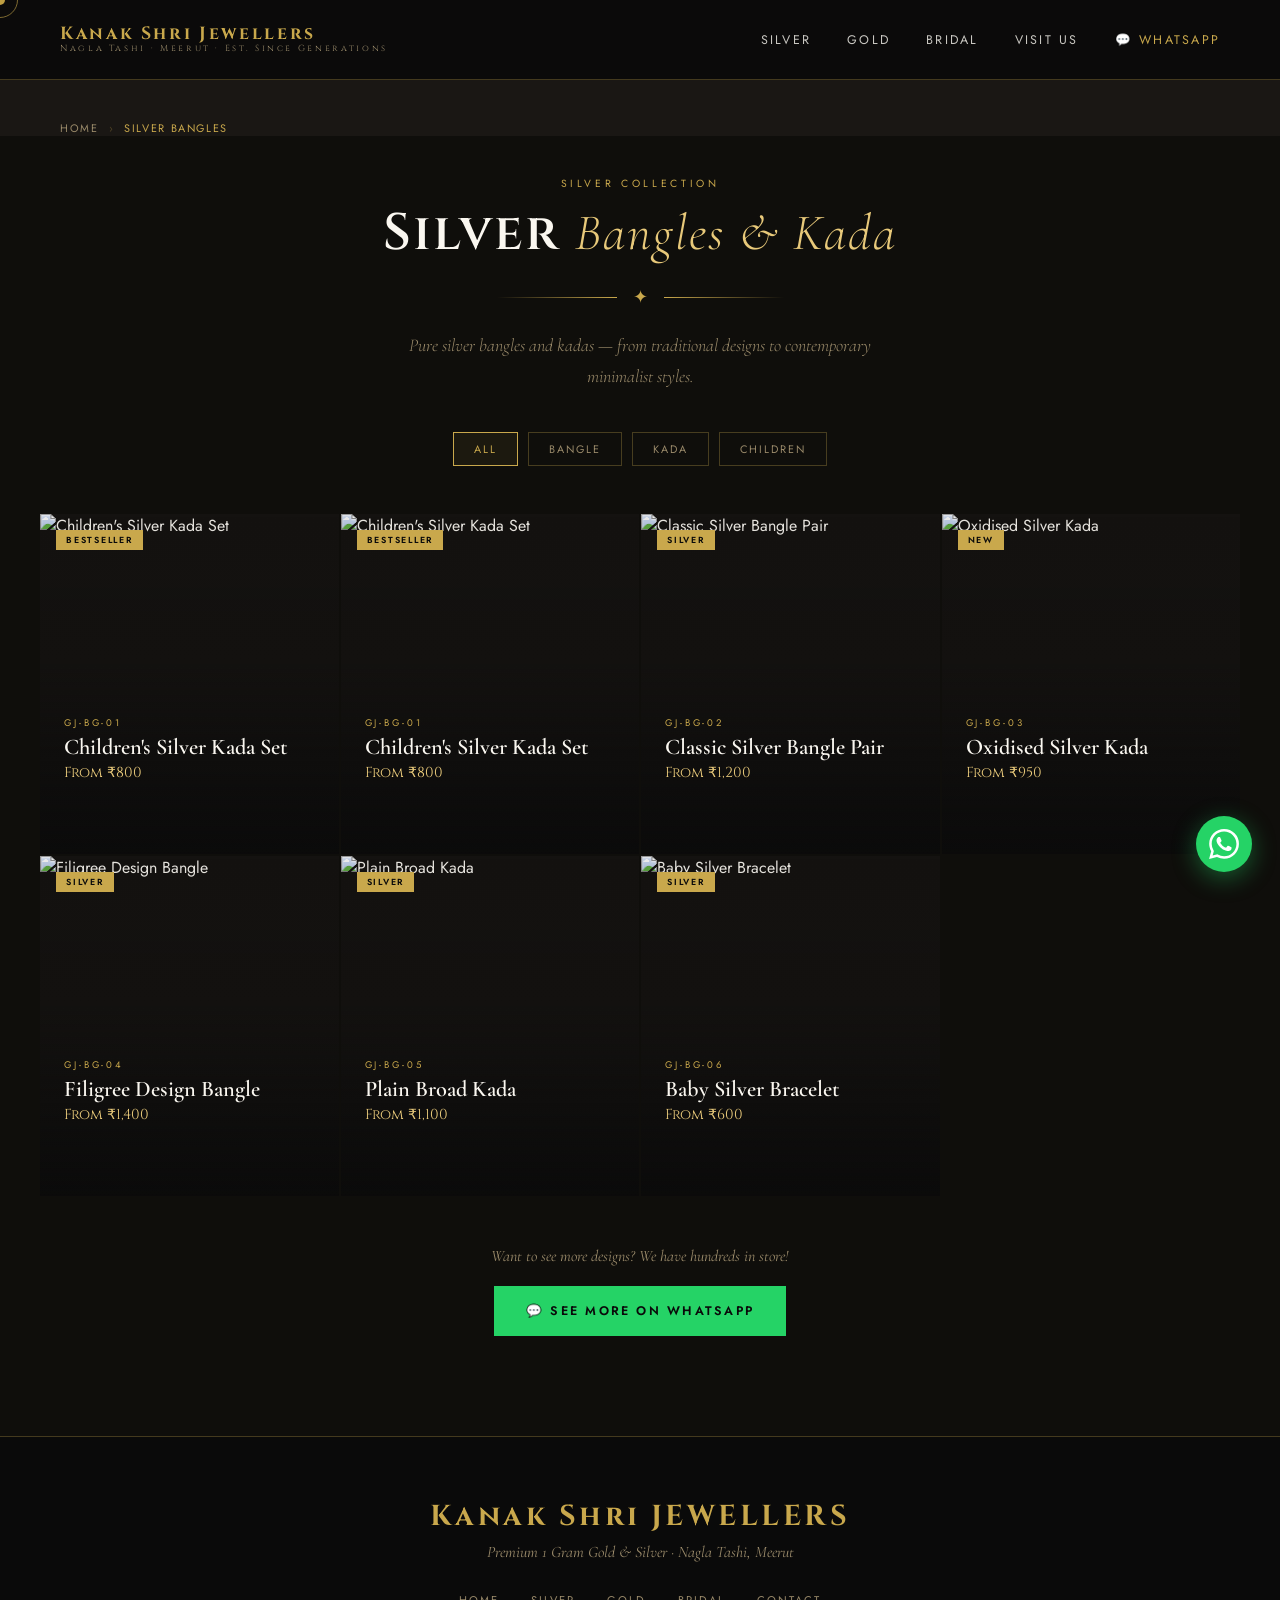
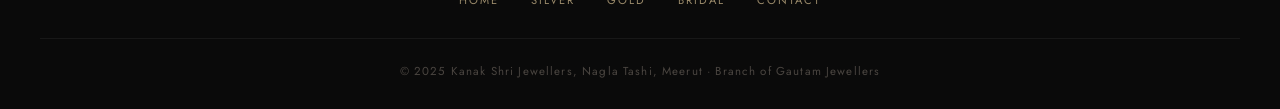
==== commit 7ded694e: "Add files via upload" ====
--- a/bangles.html
+++ b/bangles.html
@@ -73,7 +73,18 @@
     <div class="product-grid">
 
       <div class="product-card reveal" data-tag="children">
-        <img class="product-img" src="slv.jpg" alt="Children's Silver Kada Set" loading="lazy" width="400" height="340">
+        <img class="product-img" src="images/Ckada1.jpg" alt="Children's Silver Kada Set" loading="lazy" width="400" height="340">
+        <div class="product-overlay"></div>
+        <div class="product-badge">Bestseller</div>
+        <div class="product-info">
+          <div class="product-code">GJ-BG-01</div>
+          <div class="product-name">Children's Silver Kada Set</div>
+          <div class="product-price">From ₹800</div>
+          <a href="https://wa.me/918979748070?text=I%20am%20interested%20in%20Children's%20Silver%20Kada%20Set%20(GJ-BG-01)" class="product-wa" target="_blank" rel="noopener">💬 Order on WhatsApp</a>
+        </div>
+      </div>
+        <div class="product-card reveal" data-tag="children">
+        <img class="product-img" src="images/Ckada3.png" alt="Children's Silver Kada Set" loading="lazy" width="400" height="340">
         <div class="product-overlay"></div>
         <div class="product-badge">Bestseller</div>
         <div class="product-info">
@@ -95,7 +106,7 @@
         </div>
       </div>
       <div class="product-card reveal" data-tag="kada">
-        <img class="product-img" src="slv.jpg" alt="Oxidised Silver Kada" loading="lazy" width="400" height="340">
+        <img class="product-img" src="images/kada2.png" alt="Oxidised Silver Kada" loading="lazy" width="400" height="340">
         <div class="product-overlay"></div>
         <div class="product-badge">New</div>
         <div class="product-info">
@@ -117,7 +128,7 @@
         </div>
       </div>
       <div class="product-card reveal" data-tag="kada">
-        <img class="product-img" src="slv.jpg" alt="Plain Broad Kada" loading="lazy" width="400" height="340">
+        <img class="product-img" src="images/kada2.png" alt="Plain Broad Kada" loading="lazy" width="400" height="340">
         <div class="product-overlay"></div>
         <div class="product-badge">Silver</div>
         <div class="product-info">
@@ -128,7 +139,7 @@
         </div>
       </div>
       <div class="product-card reveal" data-tag="children">
-        <img class="product-img" src="slv.jpg" alt="Baby Silver Bracelet" loading="lazy" width="400" height="340">
+        <img class="product-img" src="images/Ckada2.png" alt="Baby Silver Bracelet" loading="lazy" width="400" height="340">
         <div class="product-overlay"></div>
         <div class="product-badge">Silver</div>
         <div class="product-info">
